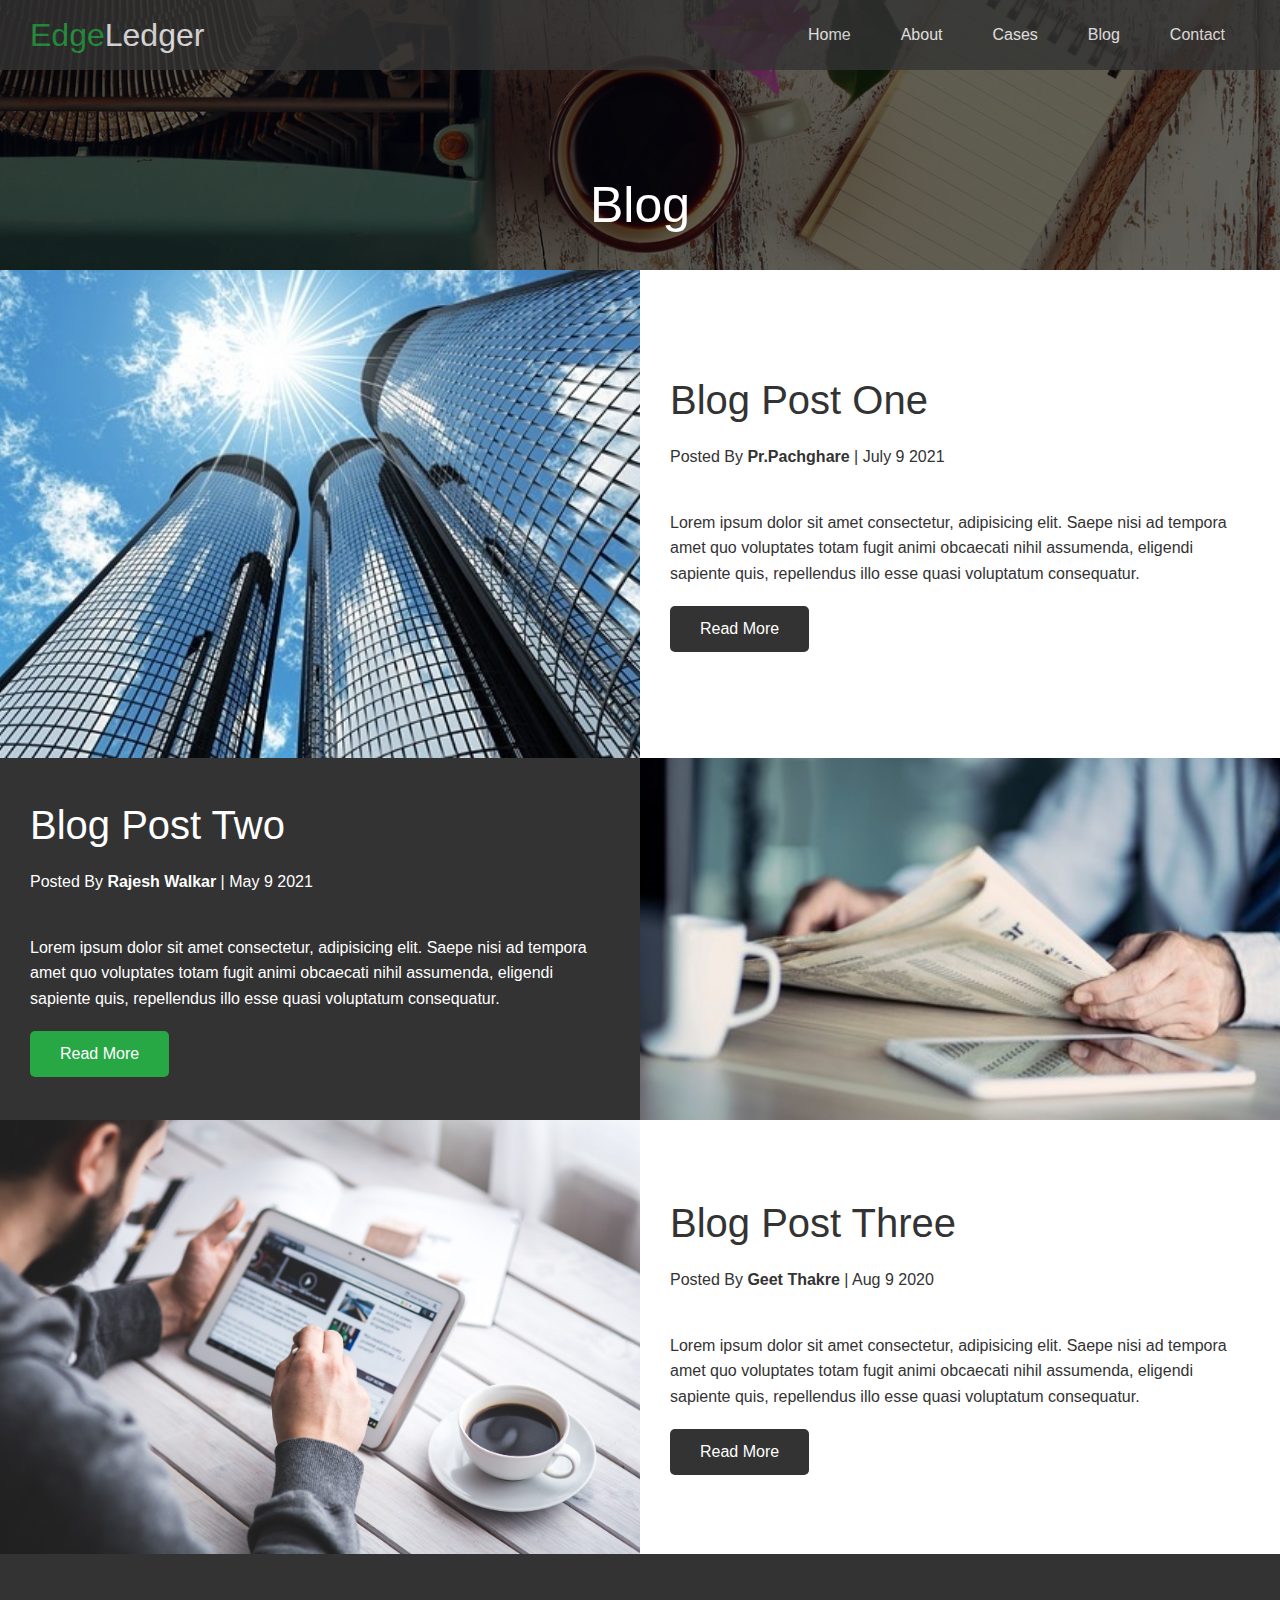
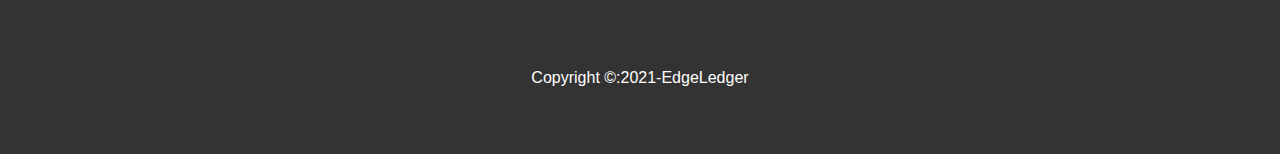
==== blog.html @ 059496d3 "new changes" ====
<!DOCTYPE html>
<html lang="en">
<head>
    <meta charset="UTF-8">
    <meta http-equiv="X-UA-Compatible" content="IE=edge">
    <meta name="viewport" content="width=device-width, initial-scale=1.0">
    <link rel="stylesheet" href="https://cdnjs.cloudflare.com/ajax/libs/font-awesome/5.15.3/css/all.min.css" integrity="sha512-iBBXm8fW90+nuLcSKlbmrPcLa0OT92xO1BIsZ+ywDWZCvqsWgccV3gFoRBv0z+8dLJgyAHIhR35VZc2oM/gI1w==" crossorigin="anonymous" referrerpolicy="no-referrer" />
     <link rel="stylesheet" href="/css/style.css">
    <link rel="stylesheet" href="/css/utilities.css">
    <title>Read Our Blog</title>
</head>
<body>
<header class="hero blog">
    <div id="navbar" class="navbar">
        <h1 class="logo">
         <span class="text-primary"> <i class="fas fa-book-open"></i> Edge</span>Ledger
        </h1>
        <nav>
            <ul>
                <li><a href="index.html">Home</a></li>
                <li><a href="index.html#about">About</a></li>
                <li><a href="index.html#cases">Cases</a></li>
                <li><a href="index.html#Blog">Blog</a></li>
                <li><a href="index.html#contact">Contact</a></li>
            </ul>
        </nav>
    </div>
    <div class="content">
        <h1>Blog</h1>
    
    </div>
</header>
    <main>
        <article class="flex-columns">
            <div class="row">
              <div class="column">
                  <div class="column-1">
                      <img src="/images/home/beautiful_city_architectural_photography_6_165964.jpg"alt="">
                   </div>
              </div>
              <div class="column">
                  <div class="column-2 bg-light">
                      <h2>Blog Post One
                      </h2>
                      <p class="meta"><i class="fas fa-user"></i> Posted By <strong> Pr.Pachghare </strong> 
                | July 9 2021</p>
                       <p>Lorem ipsum dolor sit amet consectetur, adipisicing elit. Saepe nisi ad tempora amet quo voluptates totam fugit animi obcaecati nihil assumenda, eligendi sapiente quis, repellendus illo esse quasi voluptatum consequatur.
                       </p>
                       <a href="post.html" class="btn btn-dark">
                      <i class="fas fa-chevron"></i>
                         Read More          
                       </a>
                  </div>
              </div>
              
            </div>
  
  
  
        </article>
        <article class="flex-columns flex-reverse">
            <div class="row">
              <div class="column">
                  <div class="column-1">
                      <img src="/images/blog/blog 6.jpg"alt="">
                   </div>
              </div>
              <div class="column">
                  <div class="column-2 bg-dark">
                      <h2>Blog Post Two
                      </h2>
                      <p class="meta"><i class="fas fa-user"></i> Posted By <strong> Rajesh Walkar</strong> 
                | May 9 2021</p>
                       <p>Lorem ipsum dolor sit amet consectetur, adipisicing elit. Saepe nisi ad tempora amet quo voluptates totam fugit animi obcaecati nihil assumenda, eligendi sapiente quis, repellendus illo esse quasi voluptatum consequatur.
                       </p>
                       <a href="post.html" class="btn btn-light">
                      <i class="fas fa-chevron"></i>
                         Read More          
                       </a>
                  </div>
              </div>
              
            </div>
  
  
  
        </article>
        <article class="solutions flex-columns">
            <div class="row">
              <div class="column">
                  <div class="column-1">
                      <img src="/images/blog/blog 5.jpeg"alt="">
                   </div>
              </div>
              <div class="column">
                  <div class="column-2 bg-light">
                      <h2>Blog Post Three
                      </h2>
                      <p class="meta"><i class="fas fa-user"></i> Posted By <strong> Geet Thakre </strong> 
                | Aug 9 2020</p>
                       <p>Lorem ipsum dolor sit amet consectetur, adipisicing elit. Saepe nisi ad tempora amet quo voluptates totam fugit animi obcaecati nihil assumenda, eligendi sapiente quis, repellendus illo esse quasi voluptatum consequatur.
                       </p>
                       <a href="post.html" class="btn btn-dark">
                      <i class="fas fa-chevron"></i>
                         Read More          
                       </a>
                  </div>
              </div>
              
            </div>
  
  
  
        </article>
  </main>
  <footer class="footer bg-dark">
<div class="social">
<a href="#"><i class="fab fa-facebook"></i></a>
<a href="#"><i class="fab fa-twitter"></i></a>
<a href="#"><i class="fab fa-youtube"></i></a>
<a href="#"><i class="fab fa-linkedin"></i></a>
</div>
<p> Copyright &copy:2021-EdgeLedger</p>
</footer>
</body>
</html>
---- css/style.css ----
@import url('https://fonts.googleapis.com/css2?family=Roboto:wght@300;400&display=swap');
*{
    box-sizing: border-box;
    padding: 0;
    margin: 0;
}
body{
    font-family: 'open sans',sans-serif;
    background:#fff;
    color: #333;
    line-height: 1.6;
}
ul{
    list-style:none;
}
a{
    color: #333;
    text-decoration: none;
}
h1,h2{
    font-weight: 300;
    line-height: 1.2;
}
p{
    margin: 10px o;

}
img{
    width: 100%;

}
/* navbar */
.navbar{
    display: flex;
    align-items: center;
    justify-content: space-between;
    background-color: #333;
    color: #fff;
    opacity: 0.8;
    width: 100%;
    height: 70px;
    position: 0;
    top: 0px;
    padding: 0 30px;
    transition:0.5;
}
.navbar a{
    color: #fff;
    padding: 10px 20px;
    margin: 0 5px;
}
.navbar a:hover {
    border-bottom: #28a745 2px solid;
}
.navbar ul{
    display: flex;
}
.navbar .logo {
    font-weight:400;

}
/* header */
.hero{
    background:url(/images/home/153056.jpg) no-repeat center center/cover;
    height: 100vh;
    position: relative;
    color: #fff;
}
.hero .content{
    display: flex;
    flex-direction: column;
    align-items: center;
    justify-content: center;
    text-align: center;
    height: 100%;
    padding: 0 20px;
} 
.hero .content h1{
    font-size: 50px;

}    

.hero .content p{
    font-size:23px;
    max-width:600 px;

    margin: 20px 0 30px;
}

.hero::before{
    content: '';
    position: absolute;
    top: 0;
    left: 0;
    width: 100%;
    height: 100%;
    background: rgba(0,0,0,0.6)
}
.hero *{
    z-index: 10;
}
.hero.blog{
    background:url(/images/blog/coffee-paper-typewriter-table.jpg) no-repeat center center/cover;
    height: 30vh;
}
/* icons */
.icons{
    padding: 30px;
}

.icons h3{
    font-weight: bold;
    margin-bottom: 15px;
}
.icons i{
    background-color: #28a745;
    color: #fff;
    padding: 1rem;
border-radius: 50%;
margin-bottom: 15px;

}
#cases img:hover{
    opacity: 0.7;
}
.team img{
    border-radius: 50%;
}
/* callback-form */
.callback-form{
    width: 100%;
    padding: 20px 0;
}
.callback-form label{
    display: block;
    margin-bottom: 5px;
}
.callback-form .form-control{
    margin-bottom: 15px;
}

.callback-form input{
    width: 100%;
    padding: 4px;
    height: 40px;
    border: #f5f5f5 1px solid;
}
.callback-form input:focus{
    outline-color: #28a745;
}
.callback-form .btn{
    padding: 12px 0;
    margin-top: 20px;
}
/* post */
.post{
    padding: 50px 30px;
}
.post h2 {
    font-size: 40px;
    margin-bottom: 20px;
    padding-bottom: 10px;
    border-bottom: #ccc solid 1px;
}
.post .meta{
    margin-bottom: 30px;
}
.post img{
    width: 300px;
    border-radius: 50%;
    display: block;
    margin: 0 auto 30px;
}

/* footer */
 .footer {
    display: flex;
    flex-direction: column;
    text-align: center;
    align-items: center;
    justify-content: center;
    height: 200px;
}
.footer a{
 color: #fff;
 font-size: 30px;
}
.footer a:hover{
    color: #28a745;
}
.footer .social > *{
    margin-right: 30px;

}

/* mobile */
 @media only screen and (max-width:768px) {
    .navbar{
        flex-direction: column;
        height: 120px;
        padding: 20px;
    }
    .navbar a{
        padding: 10px 5px;
        margin: 10px;
    }
    .flex-item{
        flex-direction: column;
    }
    .flex-columns .column, .flex-grid .column{
        flex:100%;
        max-width: 100%;
    }
    .team img{
        width: 70%;
    }
}
---- css/utilities.css ----
/* text color */
.text-primary{
    color: #28a745;
}
.text-secondary{
    color:#0284d0;
}
/* button */
.btn{
    cursor: pointer;
    display: inline-block;
    padding: 10px 30px;
    color: #fff;
    background-color:#28a745;
    border:none;
    border-radius: 5px;
}
.btn:hover{
    opacity: 0.9;
}
.btn-primary ,.bg-primary {
    background: #28a745;
    color: #fff;
}
    
.btn-secondary, .bg-secondary {
    background:#0284d0;
    color: #fff;
}
    
.btn-dark, .bg-dark {
    background: #333;
    color: #fff;

}
    
.btn-light .bg-light {
    background:#f4f4f4;
    color:#333;

}
.btn-outline {
    background:transparent;
    border: 1px solid #fff;
}
/* flex-item */
.flex-item{
    display: flex;
    text-align: center;
    justify-content: center;
    height: 100%;
}
.flex-item >div{
    padding: 20px;
}
/* Flex-columns */
.flex-columns.flex-reverse .row{
    flex-direction: row-reverse;
}
.flex-columns .row{
    display: flex;
    flex-direction: row;
    flex-wrap: wrap;
    width: 100%;
    }
 .flex-columns .column{
     display:flex;
     flex-direction: column;
     flex-basis: 100%;
     flex: 1;
 }    
 .flex-columns .column .column-1,
 .flex-columns .column .column-2{
height: 100%;
 }
 .flex-columns img{
     width: 100%;
     height: 100%;
     object-fit: cover;
 }
.flex-columns .column-2{
    display: flex;
    flex-direction: column;
    align-items: flex-start;
    justify-content: center;
    padding: 30px;
}
.flex-columns h2{
    font-size: 40px;
font-weight: 100;

}

.flex-columns h4{
    margin-bottom: 10px;
}
.flex-columns p{
    margin: 20px 0;
}
/* section-header */
.section-header{
    padding:30px;
    display: flex;
    flex-direction: column;
    align-items: center;
    justify-content: center;
    text-align: center;
}
.section-header h2{
    font-size: 40px;
    margin: 20px 0;
}
.section-header p{
    padding: 20px;
}
.section-padding{
    padding: 20px 20px 40px;
}

/* flex-grid */
.flex-grid .row{
    display: flex;
    flex-wrap: wrap;
    padding: 0 4px;

}
.flex-grid .column {
    flex: 25%;
    max-width: 25%;
    padding:0 4px;
    height: 100%;
    width: 100%;
}
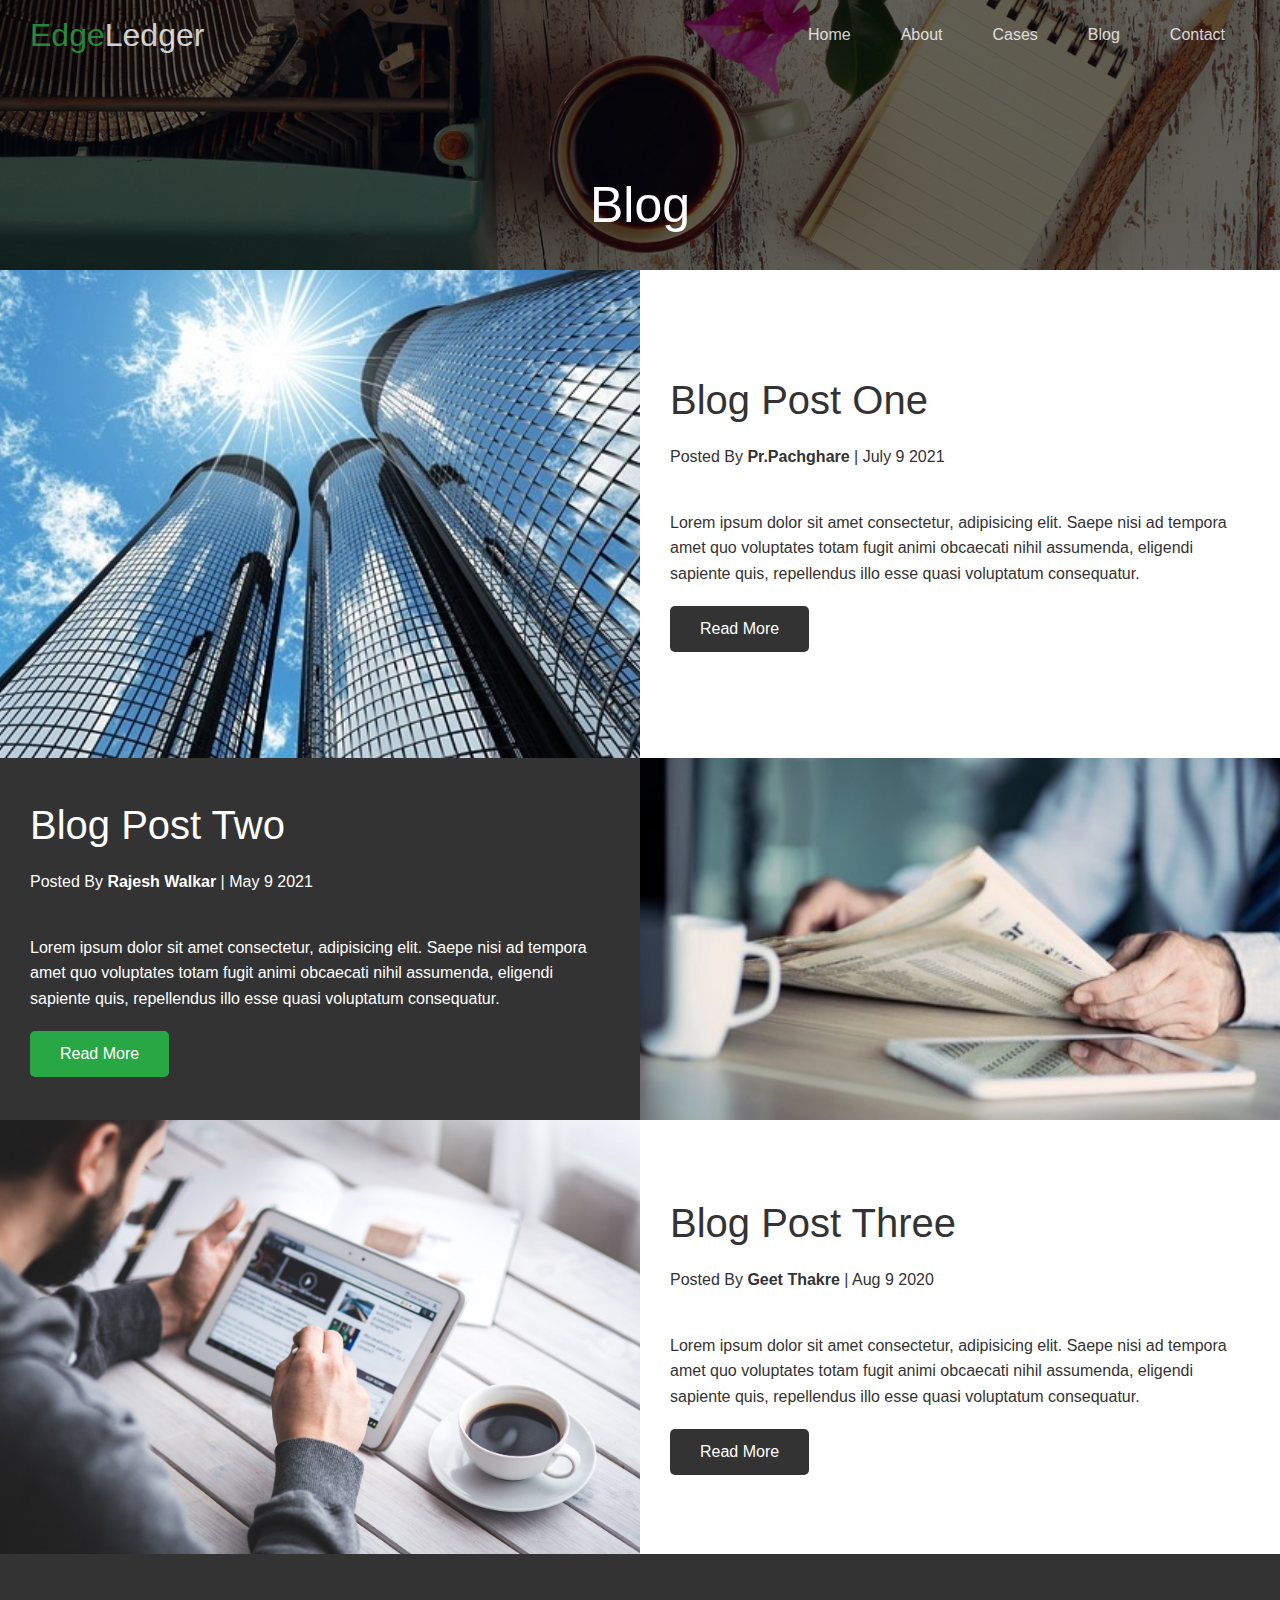
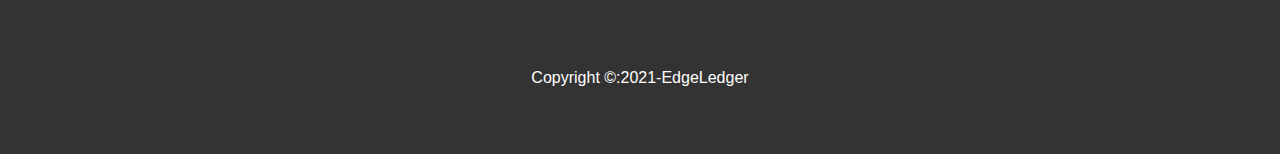
==== commit 8780cd8c: "errase code" ====
--- a/blog.html
+++ b/blog.html
@@ -1,126 +1,138 @@
 <!DOCTYPE html>
 <html lang="en">
+
 <head>
     <meta charset="UTF-8">
     <meta http-equiv="X-UA-Compatible" content="IE=edge">
     <meta name="viewport" content="width=device-width, initial-scale=1.0">
-    <link rel="stylesheet" href="https://cdnjs.cloudflare.com/ajax/libs/font-awesome/5.15.3/css/all.min.css" integrity="sha512-iBBXm8fW90+nuLcSKlbmrPcLa0OT92xO1BIsZ+ywDWZCvqsWgccV3gFoRBv0z+8dLJgyAHIhR35VZc2oM/gI1w==" crossorigin="anonymous" referrerpolicy="no-referrer" />
-     <link rel="stylesheet" href="/css/style.css">
+    <link rel="stylesheet" href="https://cdnjs.cloudflare.com/ajax/libs/font-awesome/5.15.3/css/all.min.css"
+        integrity="sha512-iBBXm8fW90+nuLcSKlbmrPcLa0OT92xO1BIsZ+ywDWZCvqsWgccV3gFoRBv0z+8dLJgyAHIhR35VZc2oM/gI1w=="
+        crossorigin="anonymous" referrerpolicy="no-referrer" />
+    <link rel="stylesheet" href="/css/style.css">
     <link rel="stylesheet" href="/css/utilities.css">
     <title>Read Our Blog</title>
 </head>
+
 <body>
-<header class="hero blog">
-    <div id="navbar" class="navbar">
-        <h1 class="logo">
-         <span class="text-primary"> <i class="fas fa-book-open"></i> Edge</span>Ledger
-        </h1>
-        <nav>
-            <ul>
-                <li><a href="index.html">Home</a></li>
-                <li><a href="index.html#about">About</a></li>
-                <li><a href="index.html#cases">Cases</a></li>
-                <li><a href="index.html#Blog">Blog</a></li>
-                <li><a href="index.html#contact">Contact</a></li>
-            </ul>
-        </nav>
-    </div>
-    <div class="content">
-        <h1>Blog</h1>
-    
-    </div>
-</header>
+    <header class="hero blog">
+        <div id="navbar" class="navbar top">
+            <h1 class="logo">
+                <span class="text-primary"> <i class="fas fa-book-open"></i> Edge</span>Ledger
+            </h1>
+            <nav>
+                <ul>
+                    <li><a href="index.html">Home</a></li>
+                    <li><a href="index.html#about">About</a></li>
+                    <li><a href="index.html#cases">Cases</a></li>
+                    <li><a href="index.html#Blog">Blog</a></li>
+                    <li><a href="index.html#contact">Contact</a></li>
+                </ul>
+            </nav>
+        </div>
+        <div class="content">
+            <h1>Blog</h1>
+
+        </div>
+    </header>
     <main>
         <article class="flex-columns">
             <div class="row">
-              <div class="column">
-                  <div class="column-1">
-                      <img src="/images/home/beautiful_city_architectural_photography_6_165964.jpg"alt="">
-                   </div>
-              </div>
-              <div class="column">
-                  <div class="column-2 bg-light">
-                      <h2>Blog Post One
-                      </h2>
-                      <p class="meta"><i class="fas fa-user"></i> Posted By <strong> Pr.Pachghare </strong> 
-                | July 9 2021</p>
-                       <p>Lorem ipsum dolor sit amet consectetur, adipisicing elit. Saepe nisi ad tempora amet quo voluptates totam fugit animi obcaecati nihil assumenda, eligendi sapiente quis, repellendus illo esse quasi voluptatum consequatur.
-                       </p>
-                       <a href="post.html" class="btn btn-dark">
-                      <i class="fas fa-chevron"></i>
-                         Read More          
-                       </a>
-                  </div>
-              </div>
-              
+                <div class="column">
+                    <div class="column-1">
+                        <img src="/images/home/beautiful_city_architectural_photography_6_165964.jpg" alt="">
+                    </div>
+                </div>
+                <div class="column">
+                    <div class="column-2 bg-light">
+                        <h2>Blog Post One
+                        </h2>
+                        <p class="meta"><i class="fas fa-user"></i> Posted By <strong> Pr.Pachghare </strong>
+                            | July 9 2021</p>
+                        <p>Lorem ipsum dolor sit amet consectetur, adipisicing elit. Saepe nisi ad tempora amet quo
+                            voluptates totam fugit animi obcaecati nihil assumenda, eligendi sapiente quis, repellendus
+                            illo esse quasi voluptatum consequatur.
+                        </p>
+                        <a href="post.html" class="btn btn-dark">
+                            <i class="fas fa-chevron"></i>
+                            Read More
+                        </a>
+                    </div>
+                </div>
+
             </div>
-  
-  
-  
+
+
+
         </article>
         <article class="flex-columns flex-reverse">
             <div class="row">
-              <div class="column">
-                  <div class="column-1">
-                      <img src="/images/blog/blog 6.jpg"alt="">
-                   </div>
-              </div>
-              <div class="column">
-                  <div class="column-2 bg-dark">
-                      <h2>Blog Post Two
-                      </h2>
-                      <p class="meta"><i class="fas fa-user"></i> Posted By <strong> Rajesh Walkar</strong> 
-                | May 9 2021</p>
-                       <p>Lorem ipsum dolor sit amet consectetur, adipisicing elit. Saepe nisi ad tempora amet quo voluptates totam fugit animi obcaecati nihil assumenda, eligendi sapiente quis, repellendus illo esse quasi voluptatum consequatur.
-                       </p>
-                       <a href="post.html" class="btn btn-light">
-                      <i class="fas fa-chevron"></i>
-                         Read More          
-                       </a>
-                  </div>
-              </div>
-              
+                <div class="column">
+                    <div class="column-1">
+                        <img src="/images/blog/blog 6.jpg" alt="">
+                    </div>
+                </div>
+                <div class="column">
+                    <div class="column-2 bg-dark">
+                        <h2>Blog Post Two
+                        </h2>
+                        <p class="meta"><i class="fas fa-user"></i> Posted By <strong> Rajesh Walkar</strong>
+                            | May 9 2021</p>
+                        <p>Lorem ipsum dolor sit amet consectetur, adipisicing elit. Saepe nisi ad tempora amet quo
+                            voluptates totam fugit animi obcaecati nihil assumenda, eligendi sapiente quis, repellendus
+                            illo esse quasi voluptatum consequatur.
+                        </p>
+                        <a href="post.html" class="btn btn-light">
+                            <i class="fas fa-chevron"></i>
+                            Read More
+                        </a>
+                    </div>
+                </div>
+
             </div>
-  
-  
-  
+
+
+
         </article>
         <article class="solutions flex-columns">
             <div class="row">
-              <div class="column">
-                  <div class="column-1">
-                      <img src="/images/blog/blog 5.jpeg"alt="">
-                   </div>
-              </div>
-              <div class="column">
-                  <div class="column-2 bg-light">
-                      <h2>Blog Post Three
-                      </h2>
-                      <p class="meta"><i class="fas fa-user"></i> Posted By <strong> Geet Thakre </strong> 
-                | Aug 9 2020</p>
-                       <p>Lorem ipsum dolor sit amet consectetur, adipisicing elit. Saepe nisi ad tempora amet quo voluptates totam fugit animi obcaecati nihil assumenda, eligendi sapiente quis, repellendus illo esse quasi voluptatum consequatur.
-                       </p>
-                       <a href="post.html" class="btn btn-dark">
-                      <i class="fas fa-chevron"></i>
-                         Read More          
-                       </a>
-                  </div>
-              </div>
-              
+                <div class="column">
+                    <div class="column-1">
+                        <img src="/images/blog/blog 5.jpeg" alt="">
+                    </div>
+                </div>
+                <div class="column">
+                    <div class="column-2 bg-light">
+                        <h2>Blog Post Three
+                        </h2>
+                        <p class="meta"><i class="fas fa-user"></i> Posted By <strong> Geet Thakre </strong>
+                            | Aug 9 2020</p>
+                        <p>Lorem ipsum dolor sit amet consectetur, adipisicing elit. Saepe nisi ad tempora amet quo
+                            voluptates totam fugit animi obcaecati nihil assumenda, eligendi sapiente quis, repellendus
+                            illo esse quasi voluptatum consequatur.
+                        </p>
+                        <a href="post.html" class="btn btn-dark">
+                            <i class="fas fa-chevron"></i>
+                            Read More
+                        </a>
+                    </div>
+                </div>
+
             </div>
-  
-  
-  
+
+
+
         </article>
-  </main>
-  <footer class="footer bg-dark">
-<div class="social">
-<a href="#"><i class="fab fa-facebook"></i></a>
-<a href="#"><i class="fab fa-twitter"></i></a>
-<a href="#"><i class="fab fa-youtube"></i></a>
-<a href="#"><i class="fab fa-linkedin"></i></a>
-</div>
-<p> Copyright &copy:2021-EdgeLedger</p>
-</footer>
+    </main>
+    <footer class="footer bg-dark">
+        <div class="social">
+            <a href="#"><i class="fab fa-facebook"></i></a>
+            <a href="#"><i class="fab fa-twitter"></i></a>
+            <a href="#"><i class="fab fa-youtube"></i></a>
+            <a href="#"><i class="fab fa-linkedin"></i></a>
+        </div>
+        <p> Copyright &copy:2021-EdgeLedger</p>
+    </footer>
+
 </body>
+
 </html>--- a/css/style.css
+++ b/css/style.css
@@ -43,6 +43,9 @@
     top: 0px;
     padding: 0 30px;
     transition:0.5;
+}
+.navbar.top {
+    background: transparent;
 }
 .navbar a{
     color: #fff;
@@ -207,7 +210,7 @@
     .flex-item{
         flex-direction: column;
     }
-    .flex-columns .column, .flex-grid .column{
+    .flex-columns > .row .column, .flex-grid .row .column{
         flex:100%;
         max-width: 100%;
     }
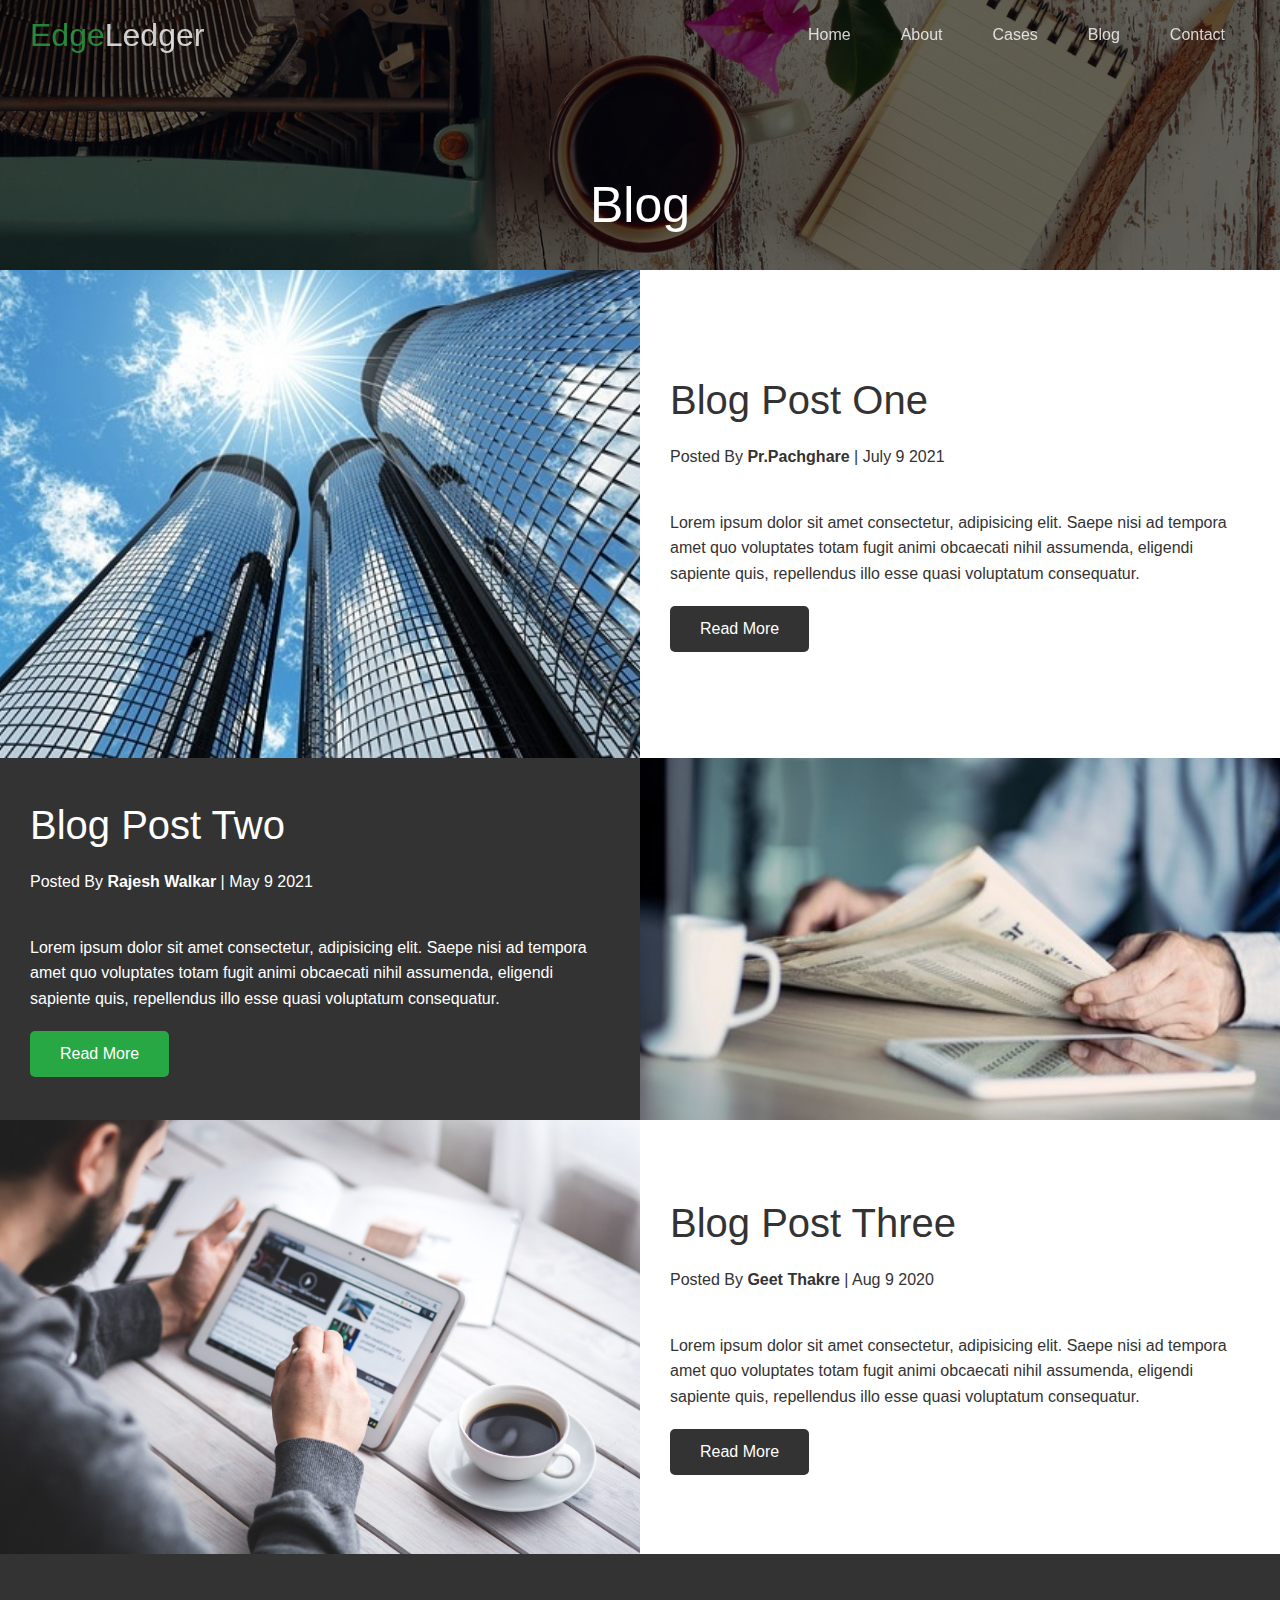
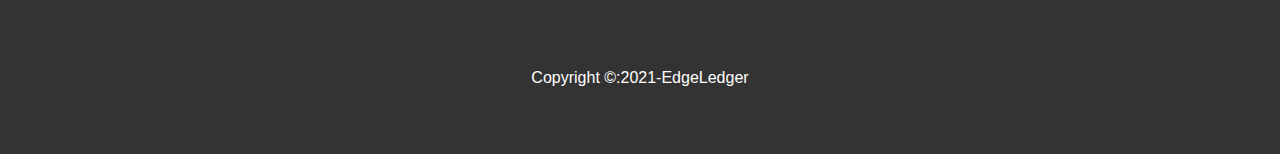
==== commit ed15de88: "changes" ====
--- a/blog.html
+++ b/blog.html
@@ -132,6 +132,27 @@
         </div>
         <p> Copyright &copy:2021-EdgeLedger</p>
     </footer>
+    <script>
+        const navbar = document.getElementById('navbar');
+        let scrolled = false;
+
+        window.onscroll = function () {
+            if (window.pageYOffset > 100) {
+                navbar.classList.remove('top');
+                if (!scrolled) {
+                    navbar.style.transform = 'translateY(-70px)';
+                }
+                setTimeout(function () {
+                    navbar.style.transform = 'translateY(0)';
+                    scrolled = true;
+                }, 200);
+            } else {
+                navbar.classList.add('top');
+                scrolled = false;
+            }
+
+        }
+    </script>
 
 </body>
 
--- a/css/style.css
+++ b/css/style.css
@@ -42,10 +42,13 @@
     position: 0;
     top: 0px;
     padding: 0 30px;
-    transition:0.5;
+    transition: 0.5s;
 }
 .navbar.top {
     background: transparent;
+    z-index: 100;
+    position: sticky;
+    top:0;
 }
 .navbar a{
     color: #fff;
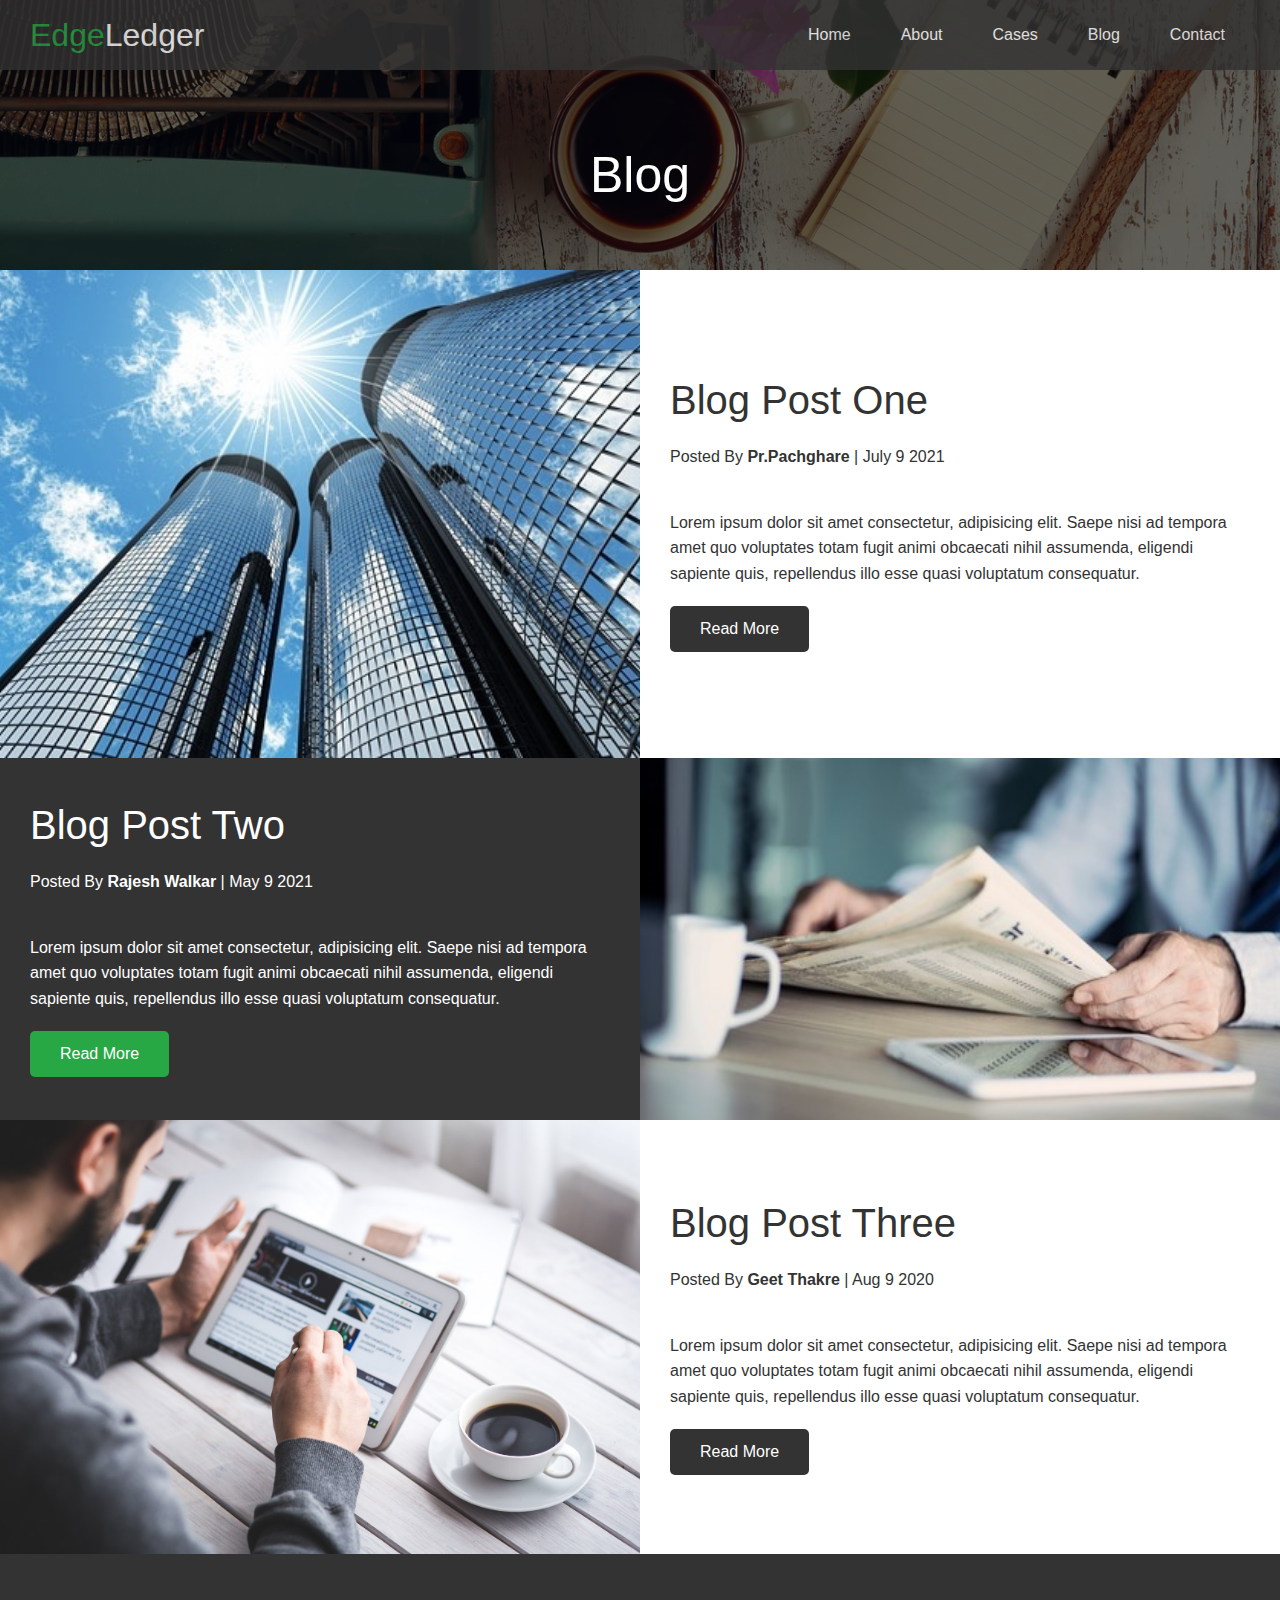
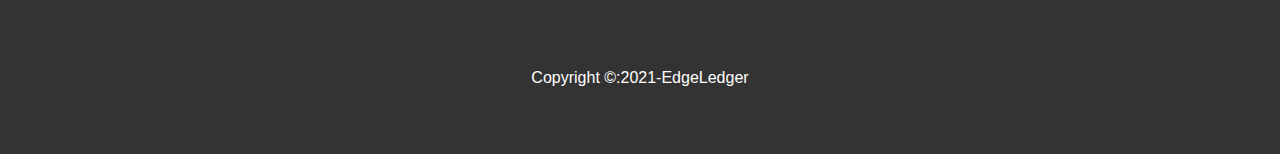
==== commit eb18493d: "new changes" ====
--- a/blog.html
+++ b/blog.html
@@ -15,7 +15,7 @@
 
 <body>
     <header class="hero blog">
-        <div id="navbar" class="navbar top">
+        <div id="navbar" class="navbar">
             <h1 class="logo">
                 <span class="text-primary"> <i class="fas fa-book-open"></i> Edge</span>Ledger
             </h1>
--- a/css/style.css
+++ b/css/style.css
@@ -43,12 +43,11 @@
     top: 0px;
     padding: 0 30px;
     transition: 0.5s;
+    position: sticky;
+    z-index: 100000;
 }
 .navbar.top {
     background: transparent;
-    z-index: 100;
-    position: sticky;
-    top:0;
 }
 .navbar a{
     color: #fff;
@@ -83,6 +82,7 @@
 } 
 .hero .content h1{
     font-size: 50px;
+    margin-bottom: 60px;
 
 }    
 
@@ -198,12 +198,16 @@
     margin-right: 30px;
 
 }
+html,
+body {
+  scroll-behavior: smooth;
+}
 
 /* mobile */
  @media only screen and (max-width:768px) {
     .navbar{
         flex-direction: column;
-        height: 120px;
+        height:50px;
         padding: 20px;
     }
     .navbar a{
